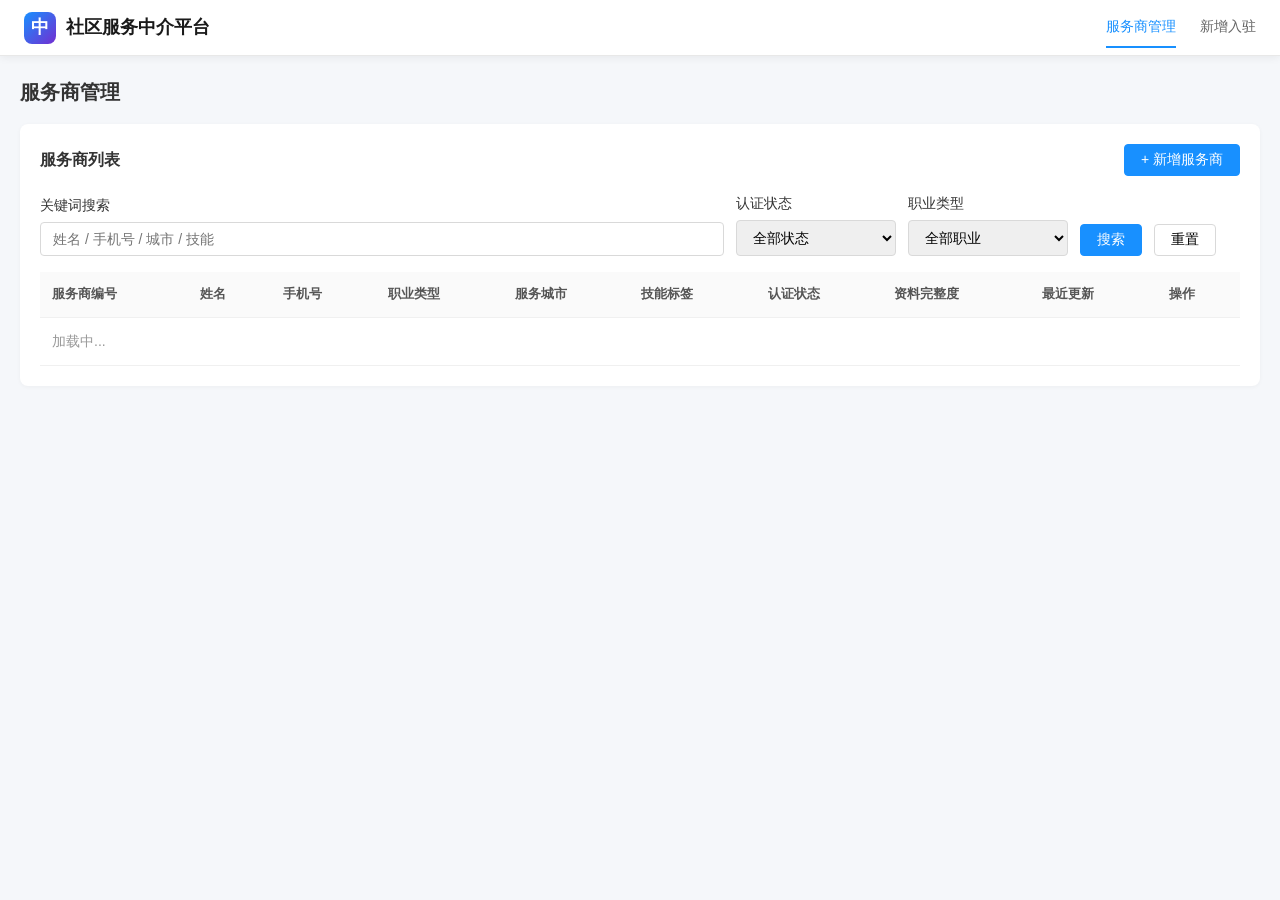
==== frontend/index.html @ 89ece1fb "AgentOps review snapshot: 中介平台：可以在线实名认证；说明自己期望做的职业比如保姆维修工等。整体约束：尽量都弄成前后端分离 (round 1)" ====
<!DOCTYPE html>
<html lang="zh-CN">
<head>
    <meta charset="UTF-8">
    <meta name="viewport" content="width=device-width, initial-scale=1.0">
    <title>服务商管理 - 中介平台</title>
    <link rel="stylesheet" href="css/style.css">
</head>
<body>
    <header class="app-header">
        <div class="app-title">
            <div class="logo">中</div>
            <span>社区服务中介平台</span>
        </div>
        <nav class="nav-links">
            <a href="index.html" class="active">服务商管理</a>
            <a href="form.html">新增入驻</a>
        </nav>
    </header>

    <main class="app-main">
        <h1 class="page-title">服务商管理</h1>

        <div id="stats-container"></div>

        <div class="card">
            <div class="card-title">
                <span>服务商列表</span>
                <button class="btn btn-primary" onclick="goToCreate()">+ 新增服务商</button>
            </div>

            <div class="filter-bar">
                <div class="form-group search-group">
                    <label class="form-label">关键词搜索</label>
                    <input type="text" class="form-input" id="keyword" placeholder="姓名 / 手机号 / 城市 / 技能">
                </div>
                <div class="form-group">
                    <label class="form-label">认证状态</label>
                    <select class="form-select" id="verifyStatus">
                        <option value="">全部状态</option>
                    </select>
                </div>
                <div class="form-group">
                    <label class="form-label">职业类型</label>
                    <select class="form-select" id="professionType">
                        <option value="">全部职业</option>
                    </select>
                </div>
                <div class="form-group">
                    <button class="btn btn-primary" onclick="loadProviders()">搜索</button>
                    <button class="btn" onclick="resetFilters()" style="margin-left:8px;">重置</button>
                </div>
            </div>

            <table class="data-table">
                <thead>
                    <tr>
                        <th>服务商编号</th>
                        <th>姓名</th>
                        <th>手机号</th>
                        <th>职业类型</th>
                        <th>服务城市</th>
                        <th>技能标签</th>
                        <th>认证状态</th>
                        <th>资料完整度</th>
                        <th>最近更新</th>
                        <th>操作</th>
                    </tr>
                </thead>
                <tbody id="provider-list">
                    <tr><td colspan="10" class="empty">加载中...</td></tr>
                </tbody>
            </table>
        </div>
    </main>

    <script src="js/common.js"></script>
    <script>
        async function initDicts() {
            const [professions, statuses] = await Promise.all([
                request('/dict/profession-types'),
                request('/dict/verify-statuses')
            ]);

            const profSel = document.getElementById('professionType');
            professions.forEach(p => {
                const opt = document.createElement('option');
                opt.value = p.value;
                opt.textContent = p.label;
                profSel.appendChild(opt);
            });

            const statusSel = document.getElementById('verifyStatus');
            statuses.forEach(s => {
                const opt = document.createElement('option');
                opt.value = s.value;
                opt.textContent = s.label;
                statusSel.appendChild(opt);
            });
        }

        async function loadStatistics() {
            const stats = await request('/statistics');
            const container = document.getElementById('stats-container');
            const profStats = stats.professionStats || {};

            let profHtml = '';
            for (const [key, val] of Object.entries(profStats)) {
                profHtml += `<div class="profession-stat"><span class="name">${getProfessionLabel(key)}</span><span class="num">${val}人</span></div>`;
            }

            container.innerHTML = `
                <div class="stats-grid">
                    <div class="stat-card stat-total">
                        <div class="stat-label">总服务商数</div>
                        <div class="stat-value">${stats.total}</div>
                    </div>
                    <div class="stat-card stat-pending">
                        <div class="stat-label">待审核</div>
                        <div class="stat-value">${stats.pending}</div>
                    </div>
                    <div class="stat-card stat-approved">
                        <div class="stat-label">已认证</div>
                        <div class="stat-value">${stats.approved}</div>
                    </div>
                    <div class="stat-card stat-rejected">
                        <div class="stat-label">已驳回</div>
                        <div class="stat-value">${stats.rejected}</div>
                    </div>
                    <div class="stat-card stat-not-submitted">
                        <div class="stat-label">未提交</div>
                        <div class="stat-value">${stats.notSubmitted}</div>
                    </div>
                </div>
                <div class="card">
                    <div class="card-title"><span>各职业人数统计</span></div>
                    <div class="profession-stats">${profHtml || '<span style="color:#999;">暂无数据</span>'}</div>
                </div>
            `;
        }

        async function loadProviders() {
            const keyword = document.getElementById('keyword').value.trim();
            const verifyStatus = document.getElementById('verifyStatus').value;
            const professionType = document.getElementById('professionType').value;

            const params = new URLSearchParams();
            if (keyword) params.append('keyword', keyword);
            if (verifyStatus) params.append('verifyStatus', verifyStatus);
            if (professionType) params.append('professionType', professionType);

            const list = await request('/providers?' + params.toString());
            const tbody = document.getElementById('provider-list');

            if (list.length === 0) {
                tbody.innerHTML = '<tr><td colspan="10" class="empty">暂无数据</td></tr>';
                return;
            }

            tbody.innerHTML = list.map(p => {
                const statusInfo = getStatusInfo(p.verifyStatus);
                const completeness = p.completeness || 0;
                const progClass = completeness >= 80 ? 'high' : completeness >= 50 ? 'mid' : 'low';
                const tags = (p.skillTags || []).map(t => `<span class="skill-tag">${t}</span>`).join('');

                return `
                    <tr>
                        <td>${p.id}</td>
                        <td>${p.name}</td>
                        <td>${maskPhone(p.phone)}</td>
                        <td>${getProfessionLabel(p.professionType)}</td>
                        <td>${p.city}</td>
                        <td><div class="skill-tags">${tags}</div></td>
                        <td><span class="status-tag ${statusInfo.class}">${statusInfo.label}</span></td>
                        <td style="min-width:140px;">
                            <div style="display:flex;align-items:center;gap:8px;">
                                <div class="progress" style="flex:1;">
                                    <div class="progress-bar ${progClass}" style="width:${completeness}%;"></div>
                                </div>
                                <span style="font-size:12px;color:#666;min-width:35px;">${completeness}%</span>
                            </div>
                        </td>
                        <td style="font-size:12px;color:#999;">${formatTime(p.updateTime)}</td>
                        <td>
                            <div class="actions">
                                <button class="btn btn-sm" onclick="viewDetail('${p.id}')">详情</button>
                                <button class="btn btn-sm" onclick="editProvider('${p.id}')">编辑</button>
                            </div>
                        </td>
                    </tr>
                `;
            }).join('');
        }

        function resetFilters() {
            document.getElementById('keyword').value = '';
            document.getElementById('verifyStatus').value = '';
            document.getElementById('professionType').value = '';
            loadProviders();
        }

        function goToCreate() {
            window.location.href = 'form.html';
        }

        function viewDetail(id) {
            window.location.href = 'detail.html?id=' + id;
        }

        function editProvider(id) {
            window.location.href = 'form.html?id=' + id;
        }

        document.getElementById('keyword').addEventListener('keypress', (e) => {
            if (e.key === 'Enter') loadProviders();
        });

        (async function init() {
            await initDicts();
            await Promise.all([loadStatistics(), loadProviders()]);
        })();
    </script>
</body>
</html>
---- frontend/css/style.css ----
* { margin: 0; padding: 0; box-sizing: border-box; }

body {
    font-family: -apple-system, BlinkMacSystemFont, 'Segoe UI', 'PingFang SC', 'Microsoft YaHei', sans-serif;
    background: #f5f7fa;
    color: #333;
    font-size: 14px;
    line-height: 1.6;
}

a { color: #1890ff; text-decoration: none; }
a:hover { color: #40a9ff; }

/* Layout */
.app-header {
    background: #fff;
    border-bottom: 1px solid #e8e8e8;
    padding: 0 24px;
    height: 56px;
    display: flex;
    align-items: center;
    justify-content: space-between;
    position: sticky;
    top: 0;
    z-index: 100;
    box-shadow: 0 2px 8px rgba(0,0,0,0.06);
}

.app-title {
    font-size: 18px;
    font-weight: 600;
    color: #1a1a1a;
    display: flex;
    align-items: center;
    gap: 10px;
}

.app-title .logo {
    width: 32px;
    height: 32px;
    background: linear-gradient(135deg, #1890ff, #722ed1);
    border-radius: 8px;
    display: flex;
    align-items: center;
    justify-content: center;
    color: #fff;
    font-weight: bold;
}

.nav-links {
    display: flex;
    gap: 24px;
}

.nav-links a {
    color: #666;
    padding: 8px 0;
    border-bottom: 2px solid transparent;
    transition: all 0.2s;
}

.nav-links a:hover,
.nav-links a.active {
    color: #1890ff;
    border-bottom-color: #1890ff;
}

.app-main {
    max-width: 1400px;
    margin: 0 auto;
    padding: 20px;
}

.page-title {
    font-size: 20px;
    font-weight: 600;
    margin-bottom: 16px;
}

/* Card */
.card {
    background: #fff;
    border-radius: 8px;
    box-shadow: 0 1px 4px rgba(0,0,0,0.04);
    padding: 20px;
    margin-bottom: 16px;
}

.card-title {
    font-size: 16px;
    font-weight: 600;
    margin-bottom: 16px;
    display: flex;
    justify-content: space-between;
    align-items: center;
}

/* Buttons */
.btn {
    padding: 6px 16px;
    border: 1px solid #d9d9d9;
    border-radius: 4px;
    background: #fff;
    cursor: pointer;
    font-size: 14px;
    transition: all 0.2s;
    display: inline-flex;
    align-items: center;
    gap: 4px;
}

.btn:hover { border-color: #1890ff; color: #1890ff; }
.btn:disabled { cursor: not-allowed; opacity: 0.5; }
.btn:disabled:hover { border-color: #d9d9d9; color: #999; }

.btn-primary {
    background: #1890ff;
    color: #fff;
    border-color: #1890ff;
}
.btn-primary:hover { background: #40a9ff; border-color: #40a9ff; color: #fff; }
.btn-primary:disabled:hover { background: #1890ff; color: #fff; }

.btn-danger {
    color: #ff4d4f;
    border-color: #ff7875;
}
.btn-danger:hover { background: #ff4d4f; color: #fff; border-color: #ff4d4f; }

.btn-success {
    color: #52c41a;
    border-color: #73d13d;
}
.btn-success:hover { background: #52c41a; color: #fff; border-color: #52c41a; }

.btn-warning {
    color: #fa8c16;
    border-color: #ffa940;
}
.btn-warning:hover { background: #fa8c16; color: #fff; border-color: #fa8c16; }

.btn-sm { padding: 4px 10px; font-size: 12px; }
.btn-lg { padding: 10px 24px; font-size: 15px; }

/* Status Tags */
.status-tag {
    display: inline-block;
    padding: 2px 10px;
    border-radius: 12px;
    font-size: 12px;
    font-weight: 500;
}

.status-gray { background: #f0f0f0; color: #666; }
.status-yellow { background: #fff7e6; color: #fa8c16; }
.status-green { background: #f6ffed; color: #52c41a; }
.status-red { background: #fff1f0; color: #ff4d4f; }
.status-blue { background: #e6f7ff; color: #1890ff; }

/* Form */
.form-group {
    margin-bottom: 16px;
}

.form-label {
    display: block;
    margin-bottom: 6px;
    color: #333;
    font-weight: 500;
}

.form-label .required {
    color: #ff4d4f;
    margin-left: 2px;
}

.form-input,
.form-select,
.form-textarea {
    width: 100%;
    padding: 8px 12px;
    border: 1px solid #d9d9d9;
    border-radius: 4px;
    font-size: 14px;
    transition: border-color 0.2s;
    font-family: inherit;
}

.form-input:focus,
.form-select:focus,
.form-textarea:focus {
    outline: none;
    border-color: #1890ff;
    box-shadow: 0 0 0 2px rgba(24,144,255,0.1);
}

.form-textarea { resize: vertical; min-height: 80px; }

.form-row {
    display: flex;
    gap: 16px;
}

.form-row .form-group {
    flex: 1;
}

/* Table */
.data-table {
    width: 100%;
    border-collapse: collapse;
}

.data-table th,
.data-table td {
    padding: 12px;
    text-align: left;
    border-bottom: 1px solid #f0f0f0;
}

.data-table th {
    background: #fafafa;
    font-weight: 600;
    color: #555;
    font-size: 13px;
}

.data-table tbody tr:hover {
    background: #f9f9f9;
}

.data-table .actions {
    display: flex;
    gap: 8px;
}

/* Stats */
.stats-grid {
    display: grid;
    grid-template-columns: repeat(auto-fit, minmax(180px, 1fr));
    gap: 16px;
    margin-bottom: 20px;
}

.stat-card {
    background: #fff;
    border-radius: 8px;
    padding: 20px;
    box-shadow: 0 1px 4px rgba(0,0,0,0.04);
    position: relative;
    overflow: hidden;
}

.stat-card::before {
    content: '';
    position: absolute;
    top: 0;
    left: 0;
    right: 0;
    height: 3px;
    background: #1890ff;
}

.stat-card.stat-total::before { background: #1890ff; }
.stat-card.stat-pending::before { background: #fa8c16; }
.stat-card.stat-approved::before { background: #52c41a; }
.stat-card.stat-rejected::before { background: #ff4d4f; }
.stat-card.stat-not-submitted::before { background: #8c8c8c; }

.stat-label {
    color: #666;
    font-size: 13px;
    margin-bottom: 8px;
}

.stat-value {
    font-size: 28px;
    font-weight: 600;
    color: #1a1a1a;
}

.profession-stats {
    display: flex;
    flex-wrap: wrap;
    gap: 12px;
}

.profession-stat {
    background: #f5f7fa;
    padding: 10px 16px;
    border-radius: 6px;
    display: flex;
    align-items: center;
    gap: 8px;
}

.profession-stat .name { color: #666; }
.profession-stat .num { font-weight: 600; color: #1890ff; }

/* Filter Bar */
.filter-bar {
    display: flex;
    gap: 12px;
    margin-bottom: 16px;
    flex-wrap: wrap;
    align-items: flex-end;
}

.filter-bar .form-group {
    margin-bottom: 0;
    min-width: 160px;
}

.filter-bar .form-group.search-group {
    flex: 1;
    min-width: 200px;
}

/* Tags */
.skill-tags {
    display: flex;
    flex-wrap: wrap;
    gap: 4px;
}

.skill-tag {
    background: #e6f7ff;
    color: #1890ff;
    padding: 2px 8px;
    border-radius: 4px;
    font-size: 12px;
}

/* Progress */
.progress {
    height: 8px;
    background: #f0f0f0;
    border-radius: 4px;
    overflow: hidden;
}

.progress-bar {
    height: 100%;
    background: #1890ff;
    transition: width 0.3s;
}

.progress-bar.high { background: #52c41a; }
.progress-bar.mid { background: #fa8c16; }
.progress-bar.low { background: #ff4d4f; }

/* Detail Layout */
.detail-grid {
    display: grid;
    grid-template-columns: 2fr 1fr;
    gap: 16px;
}

.info-list {
    list-style: none;
}

.info-list li {
    display: flex;
    padding: 10px 0;
    border-bottom: 1px solid #f0f0f0;
}

.info-list li:last-child { border-bottom: none; }

.info-list .label {
    width: 120px;
    color: #666;
    flex-shrink: 0;
}

.info-list .value {
    color: #1a1a1a;
    flex: 1;
}

/* Timeline */
.timeline {
    position: relative;
    padding-left: 20px;
}

.timeline::before {
    content: '';
    position: absolute;
    left: 6px;
    top: 8px;
    bottom: 8px;
    width: 2px;
    background: #e8e8e8;
}

.timeline-item {
    position: relative;
    padding-bottom: 16px;
}

.timeline-item::before {
    content: '';
    position: absolute;
    left: -18px;
    top: 6px;
    width: 10px;
    height: 10px;
    border-radius: 50%;
    background: #1890ff;
    border: 2px solid #fff;
    box-shadow: 0 0 0 2px #1890ff;
}

.timeline-item.pending::before { background: #fa8c16; box-shadow: 0 0 0 2px #fa8c16; }
.timeline-item.approved::before { background: #52c41a; box-shadow: 0 0 0 2px #52c41a; }
.timeline-item.rejected::before { background: #ff4d4f; box-shadow: 0 0 0 2px #ff4d4f; }

.timeline-time {
    color: #999;
    font-size: 12px;
    margin-bottom: 4px;
}

.timeline-content {
    color: #333;
}

.timeline-operator {
    color: #666;
    font-size: 12px;
    margin-top: 4px;
}

/* Material list */
.material-list {
    display: flex;
    flex-wrap: wrap;
    gap: 8px;
}

.material-item {
    background: #f6ffed;
    border: 1px solid #b7eb8f;
    color: #389e0d;
    padding: 4px 12px;
    border-radius: 4px;
    font-size: 13px;
    display: flex;
    align-items: center;
    gap: 4px;
}

.material-item::before {
    content: '✓';
    font-weight: bold;
}

.empty {
    text-align: center;
    padding: 40px;
    color: #999;
}

/* Toast */
.toast {
    position: fixed;
    top: 30px;
    left: 50%;
    transform: translateX(-50%) translateY(-20px);
    background: #333;
    color: #fff;
    padding: 12px 24px;
    border-radius: 6px;
    z-index: 9999;
    opacity: 0;
    transition: all 0.3s;
}

.toast.show {
    opacity: 1;
    transform: translateX(-50%) translateY(0);
}

.toast-success { background: #52c41a; }
.toast-error { background: #ff4d4f; }
.toast-warning { background: #fa8c16; }
.toast-info { background: #333; }

/* Modal */
.modal-mask {
    position: fixed;
    top: 0;
    left: 0;
    right: 0;
    bottom: 0;
    background: rgba(0,0,0,0.5);
    display: flex;
    align-items: center;
    justify-content: center;
    z-index: 1000;
}

.modal {
    background: #fff;
    border-radius: 8px;
    min-width: 420px;
    max-width: 90vw;
    max-height: 85vh;
    display: flex;
    flex-direction: column;
    box-shadow: 0 6px 24px rgba(0,0,0,0.15);
}

.modal-header {
    padding: 16px 20px;
    border-bottom: 1px solid #f0f0f0;
    font-size: 16px;
    font-weight: 600;
}

.modal-body {
    padding: 20px;
    flex: 1;
    overflow-y: auto;
}

.modal-footer {
    padding: 12px 20px;
    border-top: 1px solid #f0f0f0;
    display: flex;
    justify-content: flex-end;
    gap: 8px;
}

.breadcrumb {
    margin-bottom: 16px;
    color: #666;
    font-size: 13px;
}

.breadcrumb a { color: #1890ff; }
.breadcrumb .sep { margin: 0 6px; color: #ccc; }

.verification-section {
    background: #fffbe6;
    border: 1px solid #ffe58f;
    border-radius: 8px;
    padding: 16px;
    margin-bottom: 16px;
}

.verification-section.approved {
    background: #f6ffed;
    border-color: #b7eb8f;
}

.verification-section.rejected {
    background: #fff1f0;
    border-color: #ffa39e;
}

.action-bar {
    display: flex;
    gap: 8px;
    margin-top: 12px;
    flex-wrap: wrap;
}
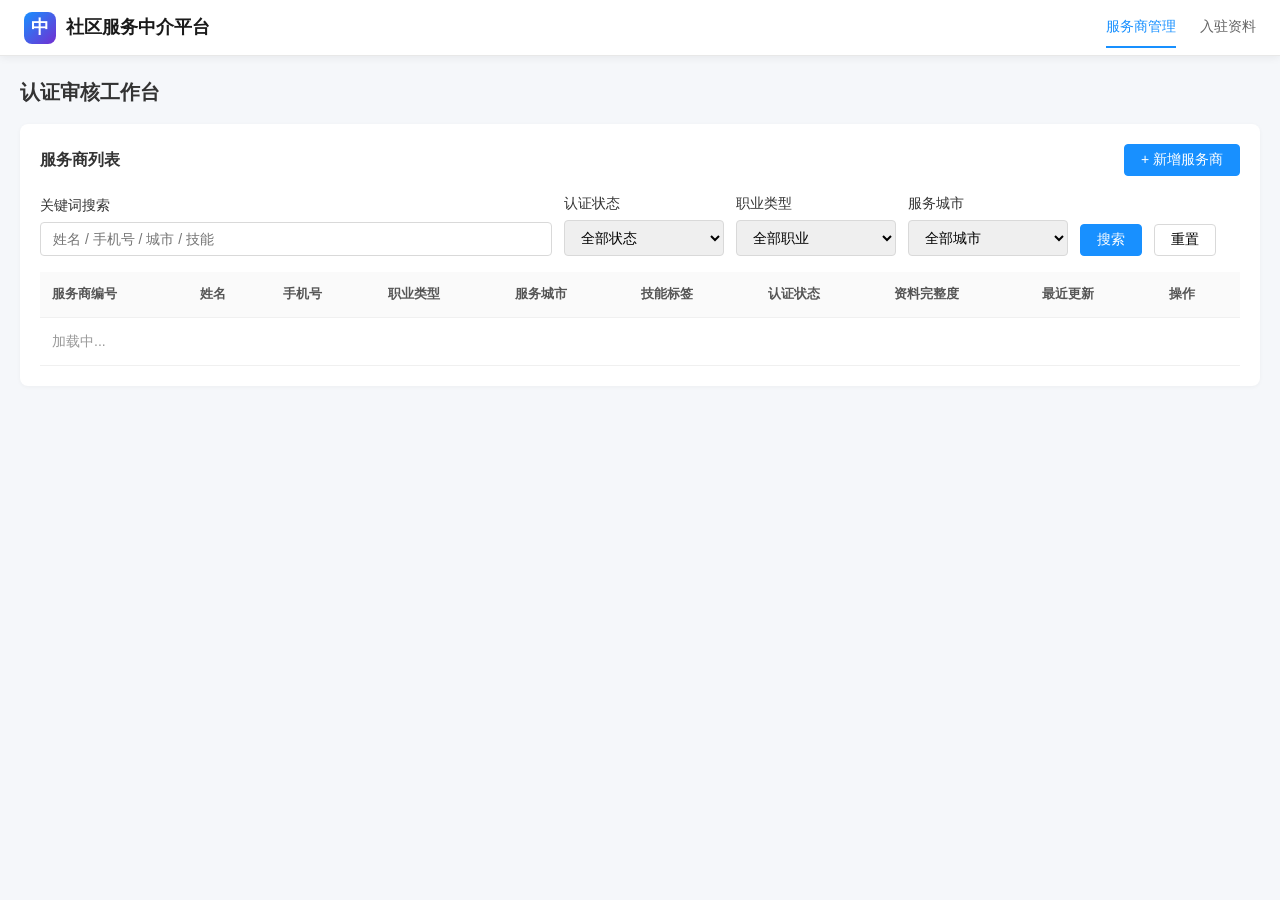
==== commit 941f7119: "AgentOps review snapshot: 中介平台：可以在线实名认证；说明自己期望做的职业比如保姆维修工等。整体约束：尽量都弄成前后端分离 (round 1)" ====
--- a/frontend/index.html
+++ b/frontend/index.html
@@ -14,12 +14,12 @@
         </div>
         <nav class="nav-links">
             <a href="index.html" class="active">服务商管理</a>
-            <a href="form.html">新增入驻</a>
+            <a href="form.html">入驻资料</a>
         </nav>
     </header>
 
     <main class="app-main">
-        <h1 class="page-title">服务商管理</h1>
+        <h1 class="page-title">认证审核工作台</h1>
 
         <div id="stats-container"></div>
 
@@ -44,6 +44,12 @@
                     <label class="form-label">职业类型</label>
                     <select class="form-select" id="professionType">
                         <option value="">全部职业</option>
+                    </select>
+                </div>
+                <div class="form-group">
+                    <label class="form-label">服务城市</label>
+                    <select class="form-select" id="cityFilter">
+                        <option value="">全部城市</option>
                     </select>
                 </div>
                 <div class="form-group">
@@ -74,12 +80,34 @@
         </div>
     </main>
 
+    <div id="audit-drawer" class="drawer-mask" style="display:none;">
+        <div class="drawer">
+            <div class="drawer-header">
+                <span id="drawer-title">审核详情</span>
+                <button class="drawer-close" onclick="closeDrawer()">×</button>
+            </div>
+            <div class="drawer-body" id="drawer-body">
+                <div class="empty">加载中...</div>
+            </div>
+            <div class="drawer-footer" id="drawer-footer">
+                <button class="btn btn-lg" onclick="closeDrawer()">关闭</button>
+                <button class="btn btn-warning btn-lg" onclick="openSendBack()">退回补充资料</button>
+                <button class="btn btn-danger btn-lg" onclick="openReject()">驳回</button>
+                <button class="btn btn-success btn-lg" onclick="openApprove()">审核通过</button>
+            </div>
+        </div>
+    </div>
+
     <script src="js/common.js"></script>
     <script>
+        let currentProvider = null;
+        let currentRecords = [];
+
         async function initDicts() {
-            const [professions, statuses] = await Promise.all([
+            const [professions, statuses, cities] = await Promise.all([
                 request('/dict/profession-types'),
-                request('/dict/verify-statuses')
+                request('/dict/verify-statuses'),
+                request('/dict/cities')
             ]);
 
             const profSel = document.getElementById('professionType');
@@ -97,16 +125,30 @@
                 opt.textContent = s.label;
                 statusSel.appendChild(opt);
             });
+
+            const citySel = document.getElementById('cityFilter');
+            cities.forEach(c => {
+                const opt = document.createElement('option');
+                opt.value = c;
+                opt.textContent = c;
+                citySel.appendChild(opt);
+            });
         }
 
         async function loadStatistics() {
             const stats = await request('/statistics');
             const container = document.getElementById('stats-container');
             const profStats = stats.professionStats || {};
+            const cityStats = stats.cityStats || {};
 
             let profHtml = '';
             for (const [key, val] of Object.entries(profStats)) {
                 profHtml += `<div class="profession-stat"><span class="name">${getProfessionLabel(key)}</span><span class="num">${val}人</span></div>`;
+            }
+
+            let cityHtml = '';
+            for (const [key, val] of Object.entries(cityStats)) {
+                cityHtml += `<div class="city-stat"><span class="name">${key}</span><span class="num">${val}人</span></div>`;
             }
 
             container.innerHTML = `
@@ -132,9 +174,15 @@
                         <div class="stat-value">${stats.notSubmitted}</div>
                     </div>
                 </div>
-                <div class="card">
-                    <div class="card-title"><span>各职业人数统计</span></div>
-                    <div class="profession-stats">${profHtml || '<span style="color:#999;">暂无数据</span>'}</div>
+                <div class="stats-sub-grid">
+                    <div class="card">
+                        <div class="card-title"><span>各职业人数统计</span></div>
+                        <div class="profession-stats">${profHtml || '<span style="color:#999;">暂无数据</span>'}</div>
+                    </div>
+                    <div class="card">
+                        <div class="card-title"><span>各城市人数统计</span></div>
+                        <div class="profession-stats">${cityHtml || '<span style="color:#999;">暂无数据</span>'}</div>
+                    </div>
                 </div>
             `;
         }
@@ -143,11 +191,13 @@
             const keyword = document.getElementById('keyword').value.trim();
             const verifyStatus = document.getElementById('verifyStatus').value;
             const professionType = document.getElementById('professionType').value;
+            const city = document.getElementById('cityFilter').value;
 
             const params = new URLSearchParams();
             if (keyword) params.append('keyword', keyword);
             if (verifyStatus) params.append('verifyStatus', verifyStatus);
             if (professionType) params.append('professionType', professionType);
+            if (city) params.append('city', city);
 
             const list = await request('/providers?' + params.toString());
             const tbody = document.getElementById('provider-list');
@@ -183,8 +233,8 @@
                         <td style="font-size:12px;color:#999;">${formatTime(p.updateTime)}</td>
                         <td>
                             <div class="actions">
+                                <button class="btn btn-sm btn-primary" onclick="openAuditDrawer('${p.id}')">审核</button>
                                 <button class="btn btn-sm" onclick="viewDetail('${p.id}')">详情</button>
-                                <button class="btn btn-sm" onclick="editProvider('${p.id}')">编辑</button>
                             </div>
                         </td>
                     </tr>
@@ -196,6 +246,7 @@
             document.getElementById('keyword').value = '';
             document.getElementById('verifyStatus').value = '';
             document.getElementById('professionType').value = '';
+            document.getElementById('cityFilter').value = '';
             loadProviders();
         }
 
@@ -207,8 +258,215 @@
             window.location.href = 'detail.html?id=' + id;
         }
 
-        function editProvider(id) {
-            window.location.href = 'form.html?id=' + id;
+        async function openAuditDrawer(id) {
+            const drawer = document.getElementById('audit-drawer');
+            drawer.style.display = 'flex';
+            document.getElementById('drawer-body').innerHTML = '<div class="empty">加载中...</div>';
+
+            try {
+                const [provider, records] = await Promise.all([
+                    request(`/providers/${id}`),
+                    request(`/providers/${id}/verify-records`)
+                ]);
+                currentProvider = provider;
+                currentRecords = records;
+                renderDrawer();
+            } catch (e) {
+                document.getElementById('drawer-body').innerHTML =
+                    `<div class="empty" style="color:#ff4d4f;">${e.message}</div>`;
+            }
+        }
+
+        function renderDrawer() {
+            const p = currentProvider;
+            const statusInfo = getStatusInfo(p.verifyStatus);
+            const completeness = p.completeness || 0;
+            const progClass = completeness >= 80 ? 'high' : completeness >= 50 ? 'mid' : 'low';
+            const skillTags = (p.skillTags || []).map(t => `<span class="skill-tag">${t}</span>`).join('');
+            const materials = (p.submittedMaterials || []).map(m =>
+                `<div class="material-item">${m}</div>`
+            ).join('');
+
+            const timelineHtml = currentRecords.length > 0
+                ? currentRecords.map(r => {
+                    const cls = r.action === 'APPROVED' ? 'approved' :
+                                r.action === 'REJECTED' ? 'rejected' :
+                                r.action === 'PENDING' ? 'pending' : '';
+                    const s = getStatusInfo(r.action);
+                    return `
+                        <div class="timeline-item ${cls}">
+                            <div class="timeline-time">${formatTime(r.createTime)}</div>
+                            <div class="timeline-content">
+                                <span class="status-tag ${s.class}">${s.label}</span>
+                                ${r.remark || ''}
+                            </div>
+                            <div class="timeline-operator">操作人：${r.operator || '系统'}</div>
+                        </div>
+                    `;
+                }).join('')
+                : '<div class="empty">暂无审核记录</div>';
+
+            let rejectReasonHtml = '';
+            if ((p.verifyStatus === 'REJECTED') && p.rejectReason) {
+                rejectReasonHtml = `<div class="reject-reason-box"><strong>驳回/退回原因：</strong>${p.rejectReason}</div>`;
+            }
+
+            document.getElementById('drawer-title').textContent =
+                `审核 - ${p.name}（${p.id}）`;
+
+            document.getElementById('drawer-body').innerHTML = `
+                <div class="drawer-section">
+                    <div class="drawer-section-title">
+                        <span>认证状态</span>
+                        <span class="status-tag ${statusInfo.class}" style="font-size:13px;">${statusInfo.label}</span>
+                    </div>
+                    ${rejectReasonHtml}
+                </div>
+
+                <div class="drawer-section">
+                    <div class="drawer-section-title">资料完整度</div>
+                    <div style="display:flex;align-items:center;gap:12px;">
+                        <div class="progress" style="flex:1;">
+                            <div class="progress-bar ${progClass}" style="width:${completeness}%;"></div>
+                        </div>
+                        <span style="font-weight:600;min-width:45px;">${completeness}%</span>
+                    </div>
+                </div>
+
+                <div class="drawer-grid">
+                    <div class="drawer-section">
+                        <div class="drawer-section-title">基本信息</div>
+                        <ul class="info-list info-list-sm">
+                            <li><span class="label">服务商编号</span><span class="value">${p.id}</span></li>
+                            <li><span class="label">姓名</span><span class="value">${p.name}</span></li>
+                            <li><span class="label">手机号</span><span class="value">${maskPhone(p.phone)}</span></li>
+                            <li><span class="label">主职业</span><span class="value">${getProfessionLabel(p.professionType)}</span></li>
+                            <li><span class="label">服务城市</span><span class="value">${p.city}</span></li>
+                            <li><span class="label">技能标签</span><span class="value"><div class="skill-tags">${skillTags || '-'}</div></span></li>
+                        </ul>
+                    </div>
+
+                    <div class="drawer-section">
+                        <div class="drawer-section-title">身份信息</div>
+                        <ul class="info-list info-list-sm">
+                            <li><span class="label">身份证姓名</span><span class="value">${p.idCardName || '-'}</span></li>
+                            <li><span class="label">身份证号</span><span class="value">${maskIdCard(p.idCardNo)}</span></li>
+                            <li><span class="label">身份证地址</span><span class="value">${p.idCardAddress || '-'}</span></li>
+                        </ul>
+                    </div>
+                </div>
+
+                <div class="drawer-section">
+                    <div class="drawer-section-title">提交材料</div>
+                    ${materials ? `<div class="material-list">${materials}</div>` : '<div class="empty" style="padding:20px 0;">尚未提交任何材料</div>'}
+                </div>
+
+                <div class="drawer-section">
+                    <div class="drawer-section-title">审核历史记录</div>
+                    <div class="timeline">${timelineHtml}</div>
+                </div>
+            `;
+
+            const footer = document.getElementById('drawer-footer');
+            const canApprove = p.verifyStatus === 'PENDING';
+            const canReject = p.verifyStatus === 'PENDING';
+            const canSendBack = p.verifyStatus === 'PENDING';
+
+            footer.innerHTML = `
+                <button class="btn btn-lg" onclick="closeDrawer()">关闭</button>
+                <button class="btn btn-warning btn-lg" onclick="openSendBack()" ${canSendBack ? '' : 'disabled'}>退回补充资料</button>
+                <button class="btn btn-danger btn-lg" onclick="openReject()" ${canReject ? '' : 'disabled'}>驳回</button>
+                <button class="btn btn-success btn-lg" onclick="openApprove()" ${canApprove ? '' : 'disabled'}>审核通过</button>
+            `;
+        }
+
+        function closeDrawer() {
+            document.getElementById('audit-drawer').style.display = 'none';
+            currentProvider = null;
+            currentRecords = [];
+        }
+
+        function openApprove() {
+            if (!currentProvider) return;
+            const html = `
+                <div class="form-group">
+                    <label class="form-label">审核备注</label>
+                    <textarea class="form-textarea" id="approve-remark" placeholder="选填，输入审核通过的备注信息"></textarea>
+                </div>
+                <div style="color:#52c41a;font-size:13px;">确认通过该服务商的实名认证申请？</div>
+            `;
+            showModal('审核通过', html, async (m) => {
+                const remark = m.querySelector('#approve-remark').value.trim();
+                try {
+                    await request(`/providers/${currentProvider.id}/verify/approve`, {
+                        method: 'POST',
+                        body: JSON.stringify({ operator: '平台审核员', remark: remark || '资料齐全，审核通过' })
+                    });
+                    showToast('审核通过', 'success');
+                    closeDrawer();
+                    await Promise.all([loadStatistics(), loadProviders()]);
+                    return true;
+                } catch (e) {
+                    showToast(e.message, 'error');
+                    return false;
+                }
+            }, '确认通过');
+        }
+
+        function openReject() {
+            if (!currentProvider) return;
+            const html = `
+                <div class="form-group">
+                    <label class="form-label">驳回原因<span class="required">*</span></label>
+                    <textarea class="form-textarea" id="reject-reason" placeholder="请输入驳回原因，以便服务商修改后重新提交"></textarea>
+                </div>
+                <div style="color:#ff4d4f;font-size:13px;">驳回后服务商需修改资料并重新提交。</div>
+            `;
+            showModal('驳回审核', html, async (m) => {
+                const remark = m.querySelector('#reject-reason').value.trim();
+                if (!remark) { showToast('请输入驳回原因', 'error'); return false; }
+                try {
+                    await request(`/providers/${currentProvider.id}/verify/reject`, {
+                        method: 'POST',
+                        body: JSON.stringify({ operator: '平台审核员', remark })
+                    });
+                    showToast('已驳回', 'success');
+                    closeDrawer();
+                    await Promise.all([loadStatistics(), loadProviders()]);
+                    return true;
+                } catch (e) {
+                    showToast(e.message, 'error');
+                    return false;
+                }
+            }, '确认驳回');
+        }
+
+        function openSendBack() {
+            if (!currentProvider) return;
+            const html = `
+                <div class="form-group">
+                    <label class="form-label">退回原因<span class="required">*</span></label>
+                    <textarea class="form-textarea" id="sendback-reason" placeholder="请输入退回补充资料的原因和具体要求"></textarea>
+                </div>
+                <div style="color:#fa8c16;font-size:13px;">退回后服务商可补充资料并重新提交，状态变为已驳回。</div>
+            `;
+            showModal('退回补充资料', html, async (m) => {
+                const remark = m.querySelector('#sendback-reason').value.trim();
+                if (!remark) { showToast('请输入退回原因', 'error'); return false; }
+                try {
+                    await request(`/providers/${currentProvider.id}/verify/send-back`, {
+                        method: 'POST',
+                        body: JSON.stringify({ operator: '平台审核员', remark })
+                    });
+                    showToast('已退回补充资料', 'success');
+                    closeDrawer();
+                    await Promise.all([loadStatistics(), loadProviders()]);
+                    return true;
+                } catch (e) {
+                    showToast(e.message, 'error');
+                    return false;
+                }
+            }, '确认退回');
         }
 
         document.getElementById('keyword').addEventListener('keypress', (e) => {
--- a/frontend/css/style.css
+++ b/frontend/css/style.css
@@ -567,3 +567,361 @@
     margin-top: 12px;
     flex-wrap: wrap;
 }
+
+.provider-profile {
+    background: linear-gradient(135deg, #1890ff, #722ed1);
+    color: #fff;
+    border-radius: 12px;
+    padding: 20px 24px;
+    margin-bottom: 16px;
+    display: flex;
+    justify-content: space-between;
+    align-items: center;
+}
+
+.profile-left {
+    display: flex;
+    align-items: center;
+    gap: 16px;
+}
+
+.avatar {
+    width: 56px;
+    height: 56px;
+    background: rgba(255,255,255,0.2);
+    border-radius: 50%;
+    display: flex;
+    align-items: center;
+    justify-content: center;
+    font-size: 24px;
+    font-weight: 600;
+}
+
+.profile-name {
+    font-size: 20px;
+    font-weight: 600;
+    margin-bottom: 4px;
+}
+
+.profile-sub {
+    font-size: 13px;
+    opacity: 0.9;
+}
+
+.profile-right .profile-stat {
+    text-align: right;
+}
+
+.profile-right .label {
+    font-size: 13px;
+    opacity: 0.85;
+    margin-bottom: 6px;
+}
+
+.profile-right .value {
+    display: flex;
+    align-items: center;
+    gap: 10px;
+    justify-content: flex-end;
+}
+
+.profile-right .progress {
+    background: rgba(255,255,255,0.2);
+}
+
+.profile-right .progress-bar {
+    background: #fff;
+}
+
+.missing-tip {
+    background: #fff7e6;
+    border: 1px solid #ffd591;
+    border-radius: 8px;
+    padding: 16px;
+    margin-bottom: 16px;
+}
+
+.missing-title {
+    font-weight: 600;
+    color: #fa8c16;
+    margin-bottom: 8px;
+}
+
+.missing-list {
+    display: flex;
+    flex-wrap: wrap;
+    gap: 8px;
+}
+
+.missing-item {
+    background: #fff;
+    color: #fa8c16;
+    padding: 4px 12px;
+    border-radius: 12px;
+    font-size: 12px;
+    border: 1px solid #ffd591;
+}
+
+.reject-tip {
+    background: #fff1f0;
+    border: 1px solid #ffa39e;
+    border-radius: 8px;
+    padding: 16px;
+    margin-bottom: 16px;
+}
+
+.reject-title {
+    font-weight: 600;
+    color: #ff4d4f;
+    margin-bottom: 6px;
+}
+
+.reject-reason {
+    color: #595959;
+    margin-bottom: 4px;
+}
+
+.reject-hint {
+    color: #8c8c8c;
+    font-size: 12px;
+}
+
+.section-hint {
+    font-size: 12px;
+    color: #999;
+    font-weight: normal;
+}
+
+.field-hint {
+    color: #999;
+    font-size: 12px;
+    margin-top: 6px;
+}
+
+.skill-options-box {
+    display: flex;
+    flex-wrap: wrap;
+    gap: 8px;
+    padding: 12px;
+    border: 1px solid #e8e8e8;
+    border-radius: 4px;
+    background: #fafafa;
+}
+
+.skill-opt {
+    display: flex;
+    align-items: center;
+    gap: 4px;
+    cursor: pointer;
+    padding: 4px 10px;
+    background: #fff;
+    border: 1px solid #d9d9d9;
+    border-radius: 4px;
+    font-size: 13px;
+}
+
+.skill-tag-removable {
+    cursor: pointer;
+    padding: 4px 10px !important;
+    transition: all 0.2s;
+}
+
+.skill-tag-removable:hover {
+    background: #ffccc7;
+    color: #ff4d4f;
+}
+
+.selected-skills-box {
+    display: flex;
+    flex-wrap: wrap;
+    gap: 6px;
+    min-height: 32px;
+}
+
+.lock-tip {
+    background: #e6f7ff;
+    border: 1px solid #91d5ff;
+    color: #0050b3;
+    padding: 10px 14px;
+    border-radius: 6px;
+    margin-bottom: 16px;
+    font-size: 13px;
+}
+
+.lock-icon {
+    margin-right: 6px;
+}
+
+.material-checklist {
+    padding: 12px;
+    border: 1px dashed #d9d9d9;
+    border-radius: 4px;
+    background: #fafafa;
+}
+
+.mat-check-item {
+    display: flex;
+    align-items: center;
+    gap: 6px;
+    cursor: pointer;
+    margin-bottom: 8px;
+}
+
+.mat-check-item:last-child { margin-bottom: 0; }
+
+.mat-req {
+    color: #ff4d4f;
+    font-size: 12px;
+}
+
+.action-footer {
+    position: sticky;
+    bottom: 0;
+    background: #fff;
+    padding: 16px 20px;
+    border-radius: 8px;
+    box-shadow: 0 -2px 8px rgba(0,0,0,0.06);
+    display: flex;
+    gap: 12px;
+    justify-content: center;
+    margin-top: 20px;
+}
+
+.info-list-sm li {
+    padding: 8px 0;
+}
+
+.info-list-sm .label {
+    width: 90px;
+    font-size: 13px;
+}
+
+.info-list-sm .value {
+    font-size: 13px;
+}
+
+.reject-reason-box {
+    margin-top: 10px;
+    padding: 10px 14px;
+    background: #fff1f0;
+    border-radius: 6px;
+    color: #595959;
+    font-size: 13px;
+}
+
+.drawer-mask {
+    position: fixed;
+    top: 0;
+    left: 0;
+    right: 0;
+    bottom: 0;
+    background: rgba(0,0,0,0.45);
+    display: flex;
+    justify-content: flex-end;
+    z-index: 1000;
+}
+
+.drawer {
+    width: 560px;
+    max-width: 90vw;
+    background: #fff;
+    height: 100%;
+    display: flex;
+    flex-direction: column;
+    box-shadow: -4px 0 16px rgba(0,0,0,0.1);
+    animation: slideIn 0.3s ease;
+}
+
+@keyframes slideIn {
+    from { transform: translateX(100%); }
+    to { transform: translateX(0); }
+}
+
+.drawer-header {
+    padding: 16px 20px;
+    border-bottom: 1px solid #f0f0f0;
+    font-size: 16px;
+    font-weight: 600;
+    display: flex;
+    justify-content: space-between;
+    align-items: center;
+    flex-shrink: 0;
+}
+
+.drawer-close {
+    background: none;
+    border: none;
+    font-size: 24px;
+    cursor: pointer;
+    color: #999;
+    line-height: 1;
+    padding: 0 4px;
+}
+
+.drawer-close:hover {
+    color: #333;
+}
+
+.drawer-body {
+    flex: 1;
+    overflow-y: auto;
+    padding: 20px;
+}
+
+.drawer-footer {
+    padding: 12px 20px;
+    border-top: 1px solid #f0f0f0;
+    display: flex;
+    justify-content: flex-end;
+    gap: 8px;
+    flex-shrink: 0;
+}
+
+.drawer-section {
+    margin-bottom: 20px;
+}
+
+.drawer-section-title {
+    font-size: 14px;
+    font-weight: 600;
+    color: #333;
+    margin-bottom: 12px;
+    padding-bottom: 8px;
+    border-bottom: 1px solid #f0f0f0;
+    display: flex;
+    justify-content: space-between;
+    align-items: center;
+}
+
+.drawer-grid {
+    display: grid;
+    grid-template-columns: 1fr 1fr;
+    gap: 16px;
+}
+
+.stats-sub-grid {
+    display: grid;
+    grid-template-columns: 1fr 1fr;
+    gap: 16px;
+    margin-bottom: 0;
+}
+
+@media (max-width: 768px) {
+    .drawer-grid { grid-template-columns: 1fr; }
+    .stats-sub-grid { grid-template-columns: 1fr; }
+    .provider-profile { flex-direction: column; gap: 12px; align-items: flex-start; }
+    .profile-right .profile-stat { text-align: left; }
+    .profile-right .value { justify-content: flex-start; }
+}
+
+.city-stat {
+    background: #f5f7fa;
+    padding: 10px 16px;
+    border-radius: 6px;
+    display: flex;
+    align-items: center;
+    gap: 8px;
+}
+
+.city-stat .name { color: #666; }
+.city-stat .num { font-weight: 600; color: #722ed1; }
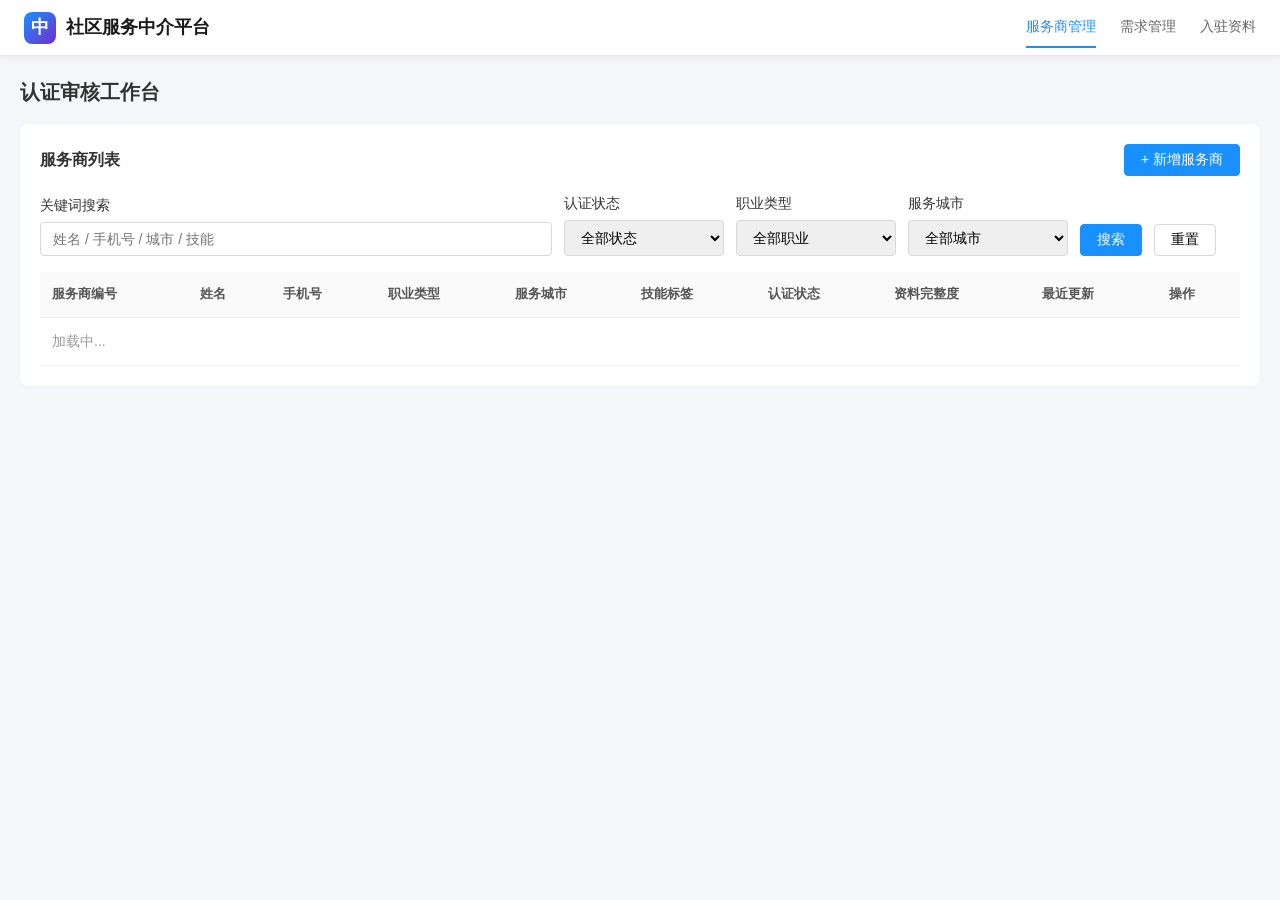
==== commit 3fda3c60: "AgentOps review snapshot: 中介平台：可以在线实名认证；说明自己期望做的职业比如保姆维修工等。整体约束：尽量都弄成前后端分离 (round 3)" ====
--- a/frontend/index.html
+++ b/frontend/index.html
@@ -14,6 +14,7 @@
         </div>
         <nav class="nav-links">
             <a href="index.html" class="active">服务商管理</a>
+            <a href="orders.html">需求管理</a>
             <a href="form.html">入驻资料</a>
         </nav>
     </header>
@@ -98,7 +99,7 @@
         </div>
     </div>
 
-    <script src="js/common.js"></script>
+    <script src="js/common.js?v=2"></script>
     <script>
         let currentProvider = null;
         let currentRecords = [];
@@ -407,7 +408,7 @@
                     await Promise.all([loadStatistics(), loadProviders()]);
                     return true;
                 } catch (e) {
-                    showToast(e.message, 'error');
+                    showModalError(m, e.message);
                     return false;
                 }
             }, '确认通过');
@@ -424,7 +425,7 @@
             `;
             showModal('驳回审核', html, async (m) => {
                 const remark = m.querySelector('#reject-reason').value.trim();
-                if (!remark) { showToast('请输入驳回原因', 'error'); return false; }
+                if (!remark) { showModalError(m, '请输入驳回原因'); return false; }
                 try {
                     await request(`/providers/${currentProvider.id}/verify/reject`, {
                         method: 'POST',
@@ -435,7 +436,7 @@
                     await Promise.all([loadStatistics(), loadProviders()]);
                     return true;
                 } catch (e) {
-                    showToast(e.message, 'error');
+                    showModalError(m, e.message);
                     return false;
                 }
             }, '确认驳回');
@@ -452,7 +453,7 @@
             `;
             showModal('退回补充资料', html, async (m) => {
                 const remark = m.querySelector('#sendback-reason').value.trim();
-                if (!remark) { showToast('请输入退回原因', 'error'); return false; }
+                if (!remark) { showModalError(m, '请输入退回原因'); return false; }
                 try {
                     await request(`/providers/${currentProvider.id}/verify/send-back`, {
                         method: 'POST',
@@ -463,7 +464,7 @@
                     await Promise.all([loadStatistics(), loadProviders()]);
                     return true;
                 } catch (e) {
-                    showToast(e.message, 'error');
+                    showModalError(m, e.message);
                     return false;
                 }
             }, '确认退回');
--- a/frontend/css/style.css
+++ b/frontend/css/style.css
@@ -925,3 +925,227 @@
 
 .city-stat .name { color: #666; }
 .city-stat .num { font-weight: 600; color: #722ed1; }
+
+.field-error-tip {
+    padding: 10px 14px;
+    background: #fff1f0;
+    border: 1px solid #ffccc7;
+    border-radius: 6px;
+    color: #ff4d4f;
+    font-size: 13px;
+    margin-bottom: 12px;
+    display: none;
+}
+
+.modal-error-tip {
+    padding: 10px 14px;
+    background: #fff1f0;
+    border: 1px solid #ffccc7;
+    border-radius: 6px;
+    color: #ff4d4f;
+    font-size: 13px;
+    margin-bottom: 12px;
+    display: none;
+}
+
+.drawer-error-tip {
+    padding: 10px 14px;
+    background: #fff1f0;
+    border: 1px solid #ffccc7;
+    border-radius: 6px;
+    color: #ff4d4f;
+    font-size: 13px;
+    margin-bottom: 12px;
+    display: none;
+}
+
+.action-error-tip {
+    padding: 8px 12px;
+    background: #fff1f0;
+    border: 1px solid #ffccc7;
+    border-radius: 4px;
+    color: #ff4d4f;
+    font-size: 12px;
+    margin-top: 8px;
+    display: none;
+}
+
+.requirement-status-open { color: #1890ff; }
+.requirement-status-matched { color: #52c41a; }
+.requirement-status-closed { color: #999; }
+
+.recommend-section {
+    margin-top: 20px;
+}
+
+.recommend-header {
+    display: flex;
+    justify-content: space-between;
+    align-items: center;
+    margin-bottom: 16px;
+}
+
+.recommend-filters {
+    display: flex;
+    gap: 12px;
+    flex-wrap: wrap;
+    margin-bottom: 16px;
+    padding: 12px 16px;
+    background: #fafafa;
+    border-radius: 6px;
+}
+
+.recommend-filters .filter-item {
+    display: flex;
+    align-items: center;
+    gap: 6px;
+    font-size: 13px;
+}
+
+.recommend-filters select {
+    padding: 4px 8px;
+    border: 1px solid #d9d9d9;
+    border-radius: 4px;
+    font-size: 13px;
+}
+
+.provider-card {
+    background: #fff;
+    border: 1px solid #e8e8e8;
+    border-radius: 8px;
+    padding: 16px;
+    margin-bottom: 12px;
+    transition: all 0.2s;
+    cursor: pointer;
+}
+
+.provider-card:hover {
+    border-color: #1890ff;
+    box-shadow: 0 2px 8px rgba(24,144,255,0.15);
+}
+
+.provider-card.selected {
+    border-color: #52c41a;
+    background: #f6ffed;
+}
+
+.provider-card-header {
+    display: flex;
+    justify-content: space-between;
+    align-items: flex-start;
+    margin-bottom: 12px;
+}
+
+.provider-card-name {
+    font-size: 16px;
+    font-weight: 600;
+    color: #1a1a1a;
+    margin-bottom: 4px;
+}
+
+.provider-card-sub {
+    font-size: 13px;
+    color: #666;
+}
+
+.match-score {
+    font-size: 24px;
+    font-weight: 600;
+    color: #1890ff;
+}
+
+.match-score-label {
+    font-size: 12px;
+    color: #999;
+    text-align: right;
+}
+
+.match-reason {
+    font-size: 12px;
+    color: #52c41a;
+    margin-bottom: 8px;
+}
+
+.provider-card-skills {
+    display: flex;
+    flex-wrap: wrap;
+    gap: 4px;
+    margin-bottom: 8px;
+}
+
+.skill-tag-matched {
+    background: #f6ffed;
+    color: #52c41a;
+    border: 1px solid #b7eb8f;
+}
+
+.skill-tag-missing {
+    background: #fff1f0;
+    color: #ff4d4f;
+    border: 1px solid #ffa39e;
+    opacity: 0.7;
+}
+
+.recommend-stats-bar {
+    display: flex;
+    gap: 16px;
+    padding: 12px 16px;
+    background: #e6f7ff;
+    border-radius: 6px;
+    margin-bottom: 16px;
+    font-size: 13px;
+    flex-wrap: wrap;
+}
+
+.recommend-stats-bar .stat-item {
+    display: flex;
+    align-items: center;
+    gap: 4px;
+}
+
+.recommend-stats-bar .stat-num {
+    font-weight: 600;
+    color: #1890ff;
+}
+
+.recommend-empty {
+    text-align: center;
+    padding: 40px 20px;
+    color: #999;
+    background: #fafafa;
+    border-radius: 8px;
+}
+
+.recommend-empty .empty-reason {
+    margin-top: 8px;
+    font-size: 13px;
+    color: #666;
+}
+
+.provider-summary {
+    background: #f6ffed;
+    border: 1px solid #b7eb8f;
+    border-radius: 8px;
+    padding: 16px;
+    margin-bottom: 16px;
+}
+
+.provider-summary-title {
+    font-size: 14px;
+    font-weight: 600;
+    color: #389e0d;
+    margin-bottom: 12px;
+    display: flex;
+    align-items: center;
+    gap: 6px;
+}
+
+.summary-grid {
+    display: grid;
+    grid-template-columns: 1fr 1fr;
+    gap: 10px 16px;
+    font-size: 13px;
+}
+
+.summary-grid .label { color: #666; }
+.summary-grid .value { color: #1a1a1a; font-weight: 500; }
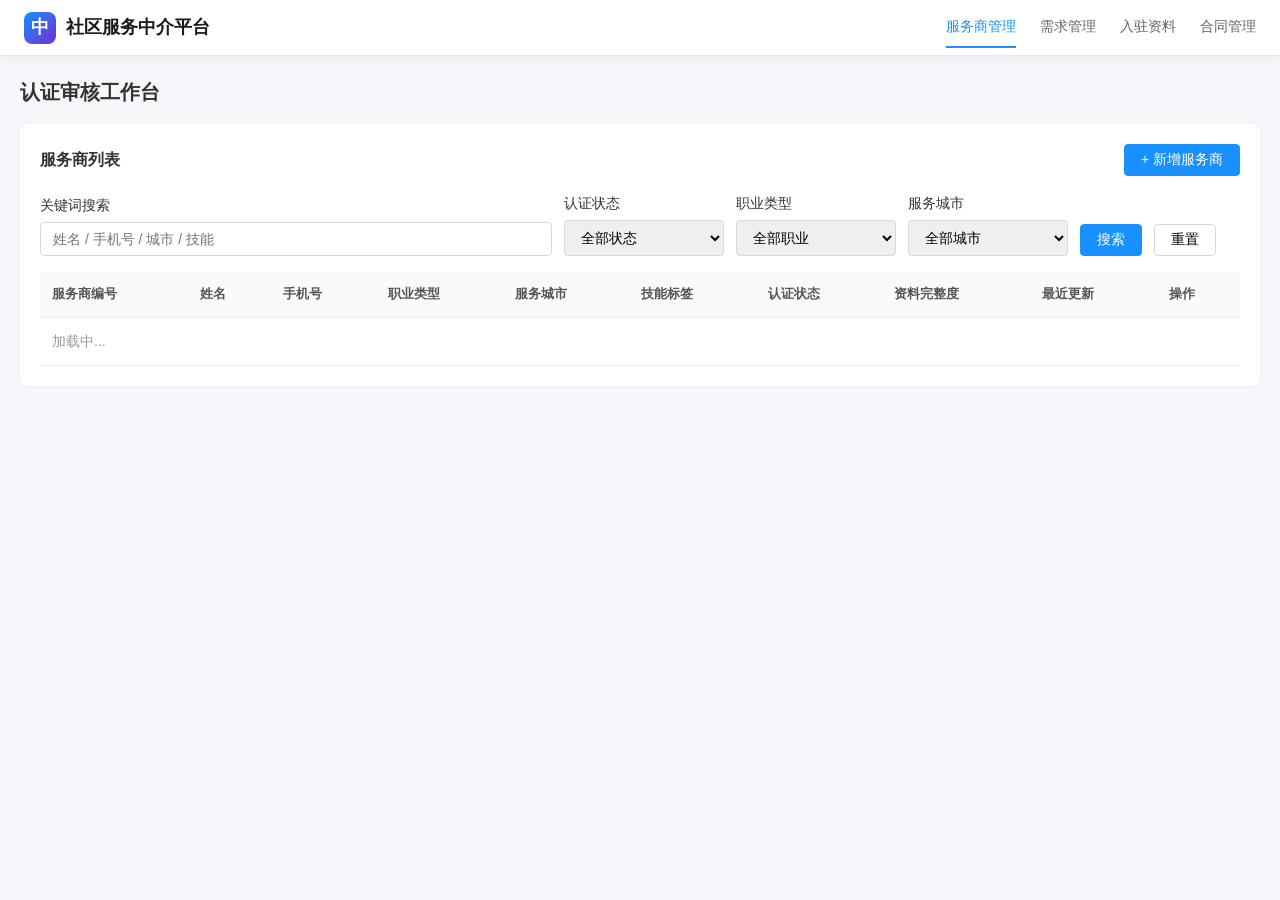
==== commit 640c7365: "AgentOps review snapshot: 中介平台：可以在线实名认证；说明自己期望做的职业比如保姆维修工等。整体约束：尽量都弄成前后端分离 (round 4)" ====
--- a/frontend/index.html
+++ b/frontend/index.html
@@ -16,6 +16,7 @@
             <a href="index.html" class="active">服务商管理</a>
             <a href="orders.html">需求管理</a>
             <a href="form.html">入驻资料</a>
+            <a href="contracts.html">合同管理</a>
         </nav>
     </header>
 
